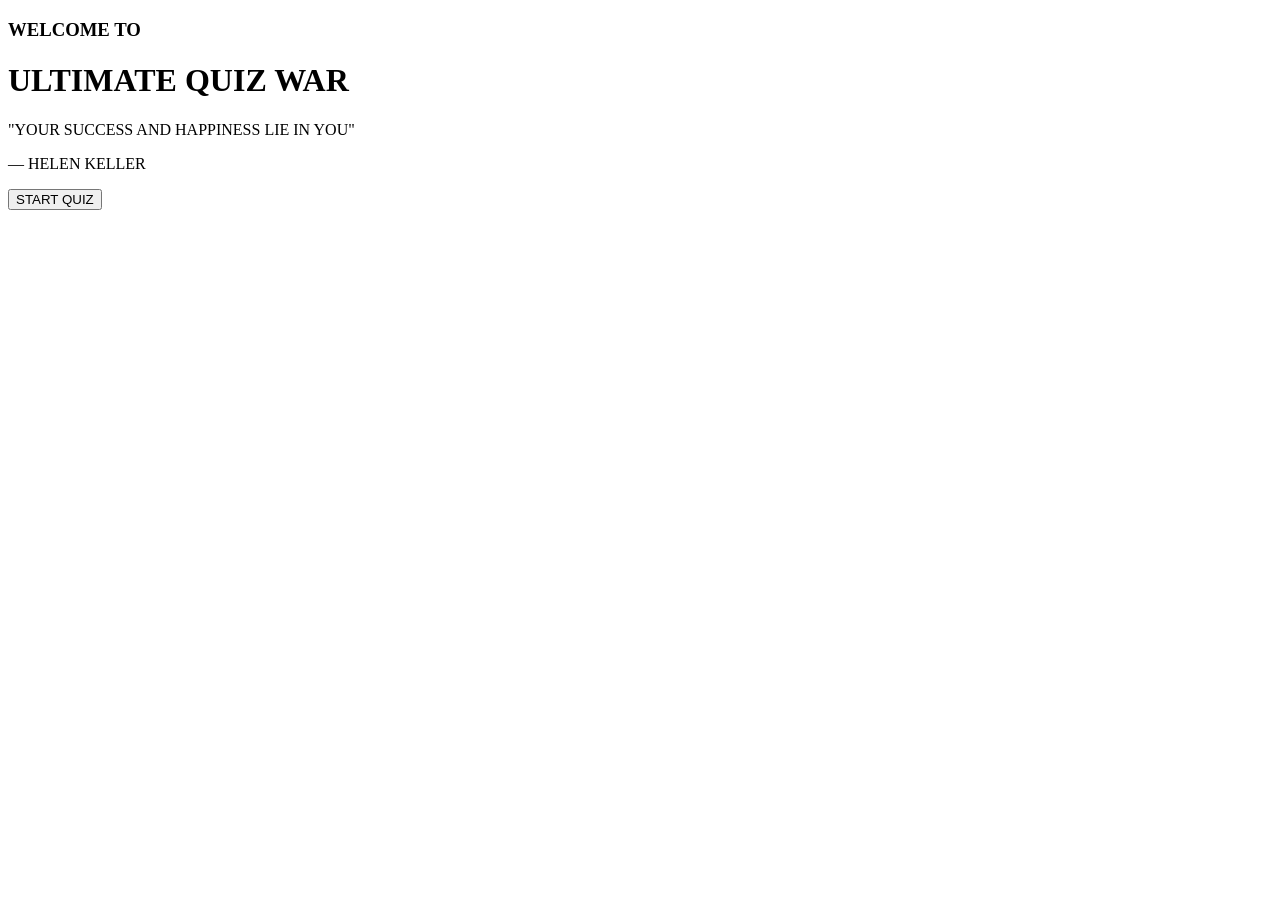
==== index.html @ eff2e641 "index.html" ====
<!DOCTYPE html>
<html lang="en">

<head>

    <meta charset="UTF-8">

    <meta name="viewport" content="width=device-width, initial-scale=1.0">

    <title>Ultimate Quiz War</title>

    <link rel="stylesheet" href="welcome.css">

</head>

<body>

    <div class="container">

        <h3>WELCOME TO</h3>

        <h1>ULTIMATE QUIZ WAR</h1>

        <p class="quote">
            "YOUR SUCCESS AND HAPPINESS LIE IN YOU"
        </p>

        <p class="author">
            — HELEN KELLER
        </p>

        <button id="startBtn">
            START QUIZ
        </button>

    </div>

    <script src="welcome.js"></script>

</body>

</html>
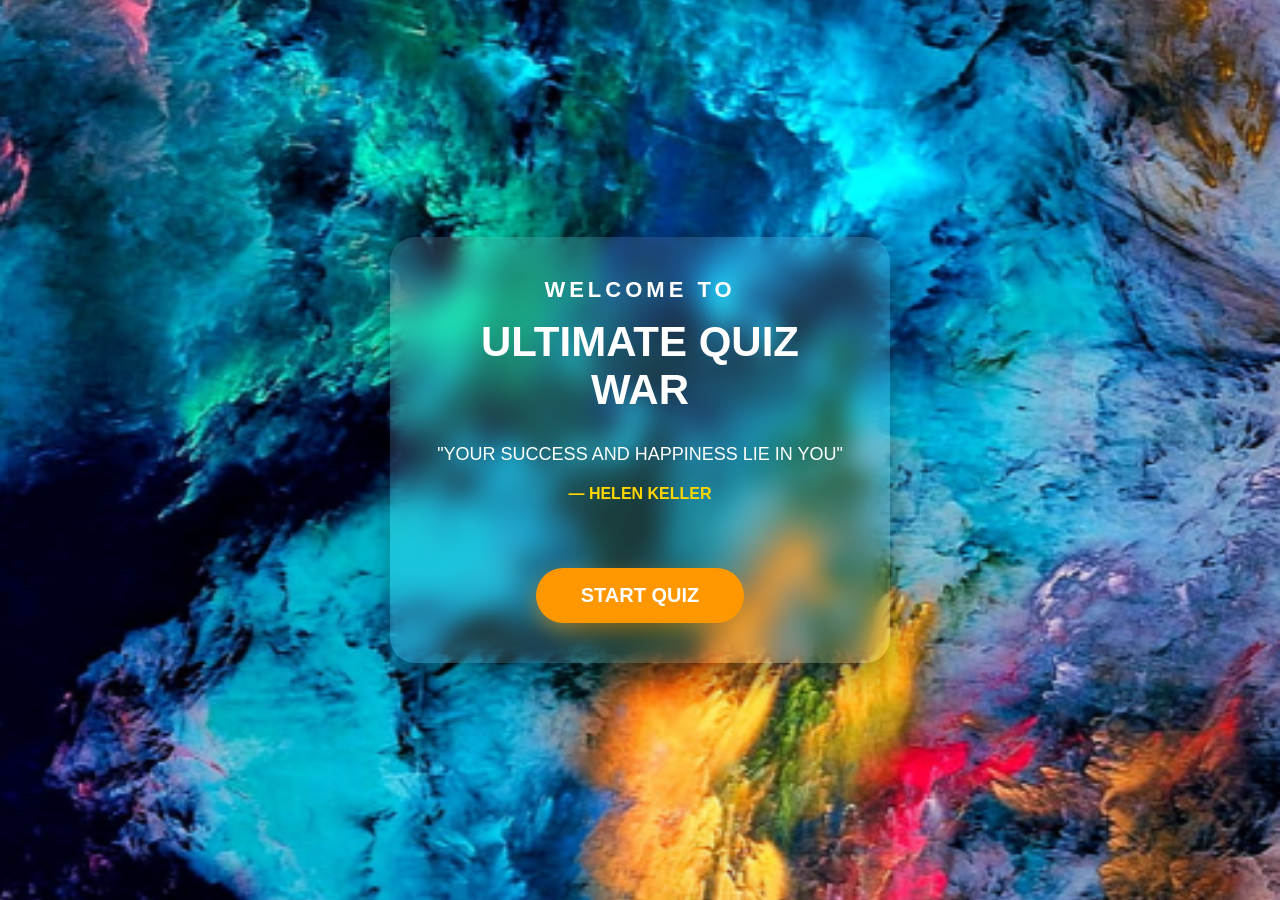
==== commit 9a8d6411: "Add Google site verification to index.html Add Google site verification meta tag." ====
--- a/index.html
+++ b/index.html
@@ -2,7 +2,7 @@
 <html lang="en">
 
 <head>
-
+<meta name="google-site-verification" content="mot_n7tThLYA-Cib5pUMvdyS3gEKTUQYamabJclE4Y4" />
     <meta charset="UTF-8">
 
     <meta name="viewport" content="width=device-width, initial-scale=1.0">
@@ -39,4 +39,4 @@
 
 </body>
 
-</html>+</html>
--- a/welcome.css
+++ b/welcome.css
@@ -0,0 +1,155 @@
+/* ===========================
+   ULTIMATE QUIZ WAR
+   Welcome Page
+=========================== */
+
+*{
+    margin:0;
+    padding:0;
+    box-sizing:border-box;
+}
+
+body{
+
+    height:100vh;
+
+    display:flex;
+
+    justify-content:center;
+
+    align-items:center;
+
+    background:#081b29;
+
+    font-family:Arial,Helvetica,sans-serif;
+
+    color:white;
+
+}
+body {
+    background-image: url("welcome_background.png");
+    background-size: cover;
+    background-position: center;
+    background-repeat: no-repeat;
+}
+.container{
+
+    width:90%;
+
+    max-width:500px;
+
+    padding:40px;
+
+    text-align:center;
+
+    border-radius:25px;
+
+    background:rgba(255,255,255,0.10);
+
+    backdrop-filter:blur(12px);
+
+    box-shadow:0 10px 30px rgba(0,0,0,.4);
+
+}
+
+h3{
+
+    font-size:22px;
+
+    letter-spacing:4px;
+
+    margin-bottom:15px;
+
+}
+
+h1{
+
+    font-size:42px;
+
+    margin-bottom:25px;
+
+}
+
+.quote{
+
+    font-size:18px;
+
+    line-height:1.7;
+
+    margin-bottom:15px;
+
+}
+
+.author{
+
+    color:gold;
+
+    margin-bottom:35px;
+
+    font-weight:bold;
+
+}
+
+#startBtn{
+
+    padding:16px 45px;
+
+    border:none;
+
+    border-radius:40px;
+
+    background:#ff9800;
+
+    color:white;
+
+    font-size:20px;
+
+    font-weight:bold;
+
+    cursor:pointer;
+
+    transition:.3s;
+
+}
+
+#startBtn:hover{
+
+    transform:scale(1.05);
+
+    background:#ff7b00;
+
+}
+
+#startBtn:active{
+
+    transform:scale(.97);
+
+}
+button{
+    margin-top:30px;
+    padding:18px 45px;
+
+    background:linear-gradient(135deg,#ff9800,#ff6f00);
+
+    color:white;
+    font-size:24px;
+    font-weight:bold;
+
+    border:none;
+    border-radius:50px;
+
+    cursor:pointer;
+
+    transition:0.3s;
+
+    box-shadow:0 8px 20px rgba(255,152,0,.45);
+}
+
+button:hover{
+    transform:translateY(-4px) scale(1.05);
+    box-shadow:0 15px 30px rgba(255,152,0,.6);
+}
+
+button:active{
+    transform:scale(.97);
+}
